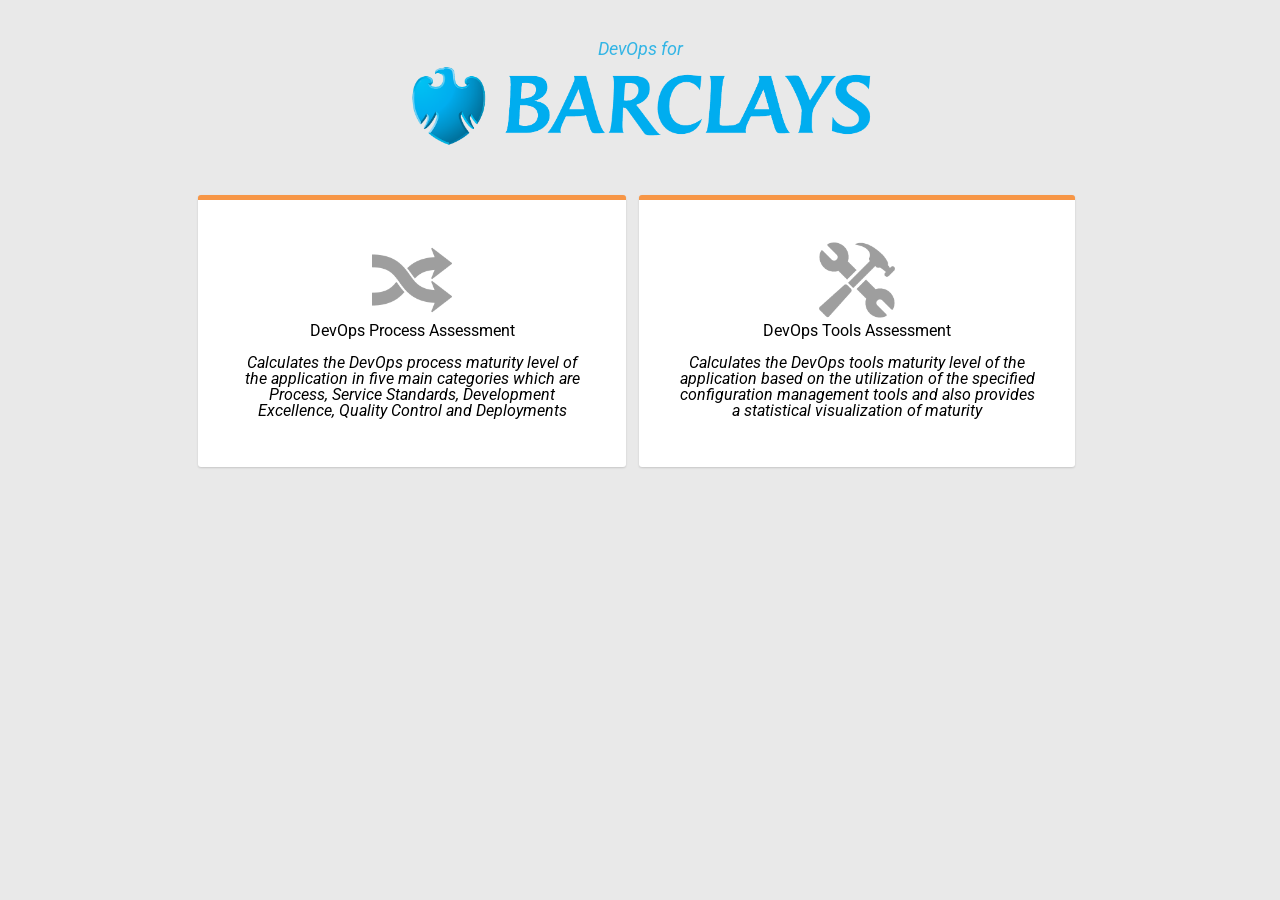
==== www/DevOpsAssessment/flowselection.html @ d39666f9 "Adding updated code for rating and db store" ====
<!DOCTYPE html>
<html >
  <head>
    <meta charset="UTF-8">
    <meta name="viewport" content="width=device-width, initial-scale=1.0">
    <title>Virtusa DevOps Assesment</title>    
    <link rel="stylesheet" href="css/reset.css">
    <link rel='stylesheet prefetch' href='http://daneden.github.io/animate.css/animate.min.css'>
    <link rel='stylesheet prefetch' href='http://fonts.googleapis.com/css?family=Roboto:400,100,400italic,700italic,700'>
    <link rel='stylesheet prefetch' href='http://maxcdn.bootstrapcdn.com/font-awesome/4.2.0/css/font-awesome.min.css'>
    <link rel="stylesheet" href="css/stylelogin.css">
  </head>
  <body>
      <table>
        <tr style="vertical-align:middle">
          
          <h2 style="margin-top:40px;font-style:italic;font-size:18px;color:#33b5e5;font-weight:400">DevOps for</h2>
            <img src="./Pictures/Barclays_logo.png" width="38%" />
            <td>
              <div  class='form1 clickablenav' style="margin-right:1%;" id="process">
                <div id="processNav" class='login'>
                  <img src="./Pictures/flowSelectionProcess.png" style="width:80px;height:80px"/>
                  <h2>DevOps Process Assessment</h2>
                  <br/>
                  <h3 style="font-style:italic">Calculates the DevOps process maturity level of the application in five main categories which are Process, Service Standards, Development Excellence, Quality Control and Deployments</h3>
                </div>
              </div>
            </td>
            <td>
              <div  class='form1 clickablenav' style="margin-left:1%;margin-right:10%;" id="tools">
                <div id="ToolsNav" class='login'>
                  <img src="./Pictures/flowSelectionTools.png" style="width:80px;height:80px"/>
                  <h2>DevOps Tools Assessment</h2>
                  <br/>
                  <h3 style="font-style:italic">Calculates the DevOps tools maturity level of the application based on the utilization of the specified configuration management tools and also provides a statistical visualization of maturity</h3>
                </div>
              </div>
            </td>
          </tr>
      </table>
    <script src='./js/jquery.min.js'></script>
    <script src="js/index.js"></script>
  </body>
</html>
---- www/DevOpsAssessment/css/stylelogin.css ----
body {
    background: #e9e9e9;
    font-family: 'Roboto', sans-serif;
    text-align: center;
    -webkit-font-smoothing: antialiased;
    -moz-osx-font-smoothing: grayscale;
}
.form {
    position: relative;
    background: #ffffff;
    width: 30%;
    margin: 40px auto 0;
    padding: 40px;
    border-top: 5px solid #F79646;
    -webkit-border-radius: 3px;
    -moz-border-radius: 3px;
    border-radius: 3px;
    -webkit-box-shadow: 0px 1px 2px 0px rgba(0, 0, 0, 0.15);
    -moz-box-shadow: 0px 1px 2px 0px rgba(0, 0, 0, 0.15);
    box-shadow: 0px 1px 2px 0px rgba(0, 0, 0, 0.15);
}
.clickablenav:hover {
    background-color: #FCD8BA;
}
.form .switch {
    cursor: pointer;
    position: absolute;
    top: 0;
    right: 0;
    background: #33b5e5;
    width: 30px;
    height: 30px;
    margin: -5px 0 0;
    -webkit-border-radius: 0 3px 0 3px;
    -moz-border-radius: 0 3px 0 3px;
    border-radius: 0 3px 0 3px;
    color: #ffffff;
    font-size: 12px;
    line-height: 30px;
    text-align: center;
}
.form .switch .tooltip {
    position: absolute;
    top: 5px;
    right: -65px;
    display: block;
    background: rgba(0, 0, 0, 0.6);
    width: auto;
    padding: 5px;
    -webkit-border-radius: 3px;
    -moz-border-radius: 3px;
    border-radius: 3px;
    color: rgba(255, 255, 255, 0.6);
    font-size: 10px;
    font-weight: 600;
    line-height: 1;
    text-align: left;
    text-transform: uppercase;
}
.form .switch .tooltip:before {
    content: '';
    position: absolute;
    top: 5px;
    left: -5px;
    display: block;
    border-top: 5px solid transparent;
    border-bottom: 5px solid transparent;
    border-right: 5px solid rgba(0, 0, 0, 0.6);
}
.form .register {
    display: none;
}
.form h2 {
    margin: 0 0 20px;
    line-height: 1;
    color: #33b5e5;
    font-size: 18px;
    font-weight: 400;
}
.form .alert {
    position: relative;
    background: #f3f3f3;
    color: #666666;
    font-size: 12px;
    margin-bottom: 20px;
    padding: 15px;
    text-align: left;
}
.form .alert .fa-times-circle {
    cursor: pointer;
    position: absolute;
    top: 50%;
    right: 10px;
    display: block;
    width: 16px;
    height: 16px;
    line-height: 16px;
    margin-top: -8px;
    float: right;
}
.form input {
    outline: none;
/*    display: block;*/
    width: 100%;
    margin: 0 0 20px;
    padding: 10px 15px;
    border: 1px solid #d9d9d9;
    -webkit-border-radius: 3px;
    -moz-border-radius: 3px;
    border-radius: 3px;
    /*  color: #ccc;*/
    font-family: "Roboto";
    -webkti-box-sizing: border-box;
    -moz-box-sizing: border-box;
    box-sizing: border-box;
    font-size: 14px;
    -webkit-font-smoothing: antialiased;
    -moz-osx-font-smoothing: grayscale;
    -webkit-transition: all 0.3s linear 0s;
    -moz-transition: all 0.3s linear 0s;
    -ms-transition: all 0.3s linear 0s;
    -o-transition: all 0.3s linear 0s;
    transition: all 0.3s linear 0s;
}
.form input:focus {
    color: #333333;
    border: 1px solid #33b5e5;
}
select {
    outline: none;
    display: block;
    width: 100%;
    margin: 0 0 20px;
    padding: 10px 15px;
    border: 1px solid #d9d9d9;
    -webkit-border-radius: 3px;
    -moz-border-radius: 3px;
    border-radius: 3px;
    /*  color: #ccc;*/
    font-family: "Roboto";
    -webkti-box-sizing: border-box;
    -moz-box-sizing: border-box;
    box-sizing: border-box;
    font-size: 14px;
    -webkit-font-smoothing: antialiased;
    -moz-osx-font-smoothing: grayscale;
    -webkit-transition: all 0.3s linear 0s;
    -moz-transition: all 0.3s linear 0s;
    -ms-transition: all 0.3s linear 0s;
    -o-transition: all 0.3s linear 0s;
    transition: all 0.3s linear 0s;
}

select:focus{
    color: #333333;
    border: 1px solid #33b5e5;
}

select:required:invalid {
  color: gray;
}
option[value=""][disabled] {
  display: none;
}
option {
  color: black;
}

/*check box list*/

.container {
/*    border: 2px solid #ccc;*/
/*    width: 300px;*/
    height: 100px;
    overflow-y: scroll;
    /**/
    outline: none;
    display: block;
    width: 100%;
    margin: 0 0 20px;
    padding: 10px 15px;
    border: 1px solid #d9d9d9;
    -webkit-border-radius: 3px;
    -moz-border-radius: 3px;
    border-radius: 3px;
    /*  color: #ccc;*/
    font-family: "Roboto";
    -webkti-box-sizing: border-box;
    -moz-box-sizing: border-box;
    box-sizing: border-box;
    font-size: 14px;
    -webkit-font-smoothing: antialiased;
    -moz-osx-font-smoothing: grayscale;
    -webkit-transition: all 0.3s linear 0s;
    -moz-transition: all 0.3s linear 0s;
    -ms-transition: all 0.3s linear 0s;
    -o-transition: all 0.3s linear 0s;
    transition: all 0.3s linear 0s;
}

.container:focus{
    color: #333333;
    border: 1px solid #33b5e5;
}

/*.form button {
    cursor: pointer;
    background: #33b5e5;
    width: 100%;
    padding: 10px 15px;
    margin-bottom: 25px;
    border: 0;
    -webkit-border-radius: 3px;
    -moz-border-radius: 3px;
    border-radius: 3px;
    color: #ffffff;
    font-family: "Roboto";
    font-size: 14px;
    font-weight: 400;
    -webkit-font-smoothing: antialiased;
    -moz-osx-font-smoothing: grayscale;
    -webkit-transition: all 0.3s linear 0s;
    -moz-transition: all 0.3s linear 0s;
    -ms-transition: all 0.3s linear 0s;
    -o-transition: all 0.3s linear 0s;
    transition: all 0.3s linear 0s;
}*/
.formbtn {
    cursor: pointer;
    background: #33b5e5;
    width: 100%;
    padding: 10px 15px;
    margin-bottom: 25px;
    border: 0;
    -webkit-border-radius: 3px;
    -moz-border-radius: 3px;
    border-radius: 3px;
    color: #ffffff;
    font-family: "Roboto";
    font-size: 14px;
    font-weight: 400;
    -webkit-font-smoothing: antialiased;
    -moz-osx-font-smoothing: grayscale;
    -webkit-transition: all 0.3s linear 0s;
    -moz-transition: all 0.3s linear 0s;
    -ms-transition: all 0.3s linear 0s;
    -o-transition: all 0.3s linear 0s;
    transition: all 0.3s linear 0s;
}

.formbtn:hover {
    background: #1a9bcb;
}

/*.form button:hover {
    background: #1a9bcb;
}*/
.form footer {
    background: #f2f2f2;
    width: 100%;
    padding: 15px 40px;
    margin: 0 0 -40px -40px;
    -webkit-border-radius: 0 0 3px 3px;
    -moz-border-radius: 0 0 3px 3px;
    border-radius: 0 0 3px 3px;
    color: #666666;
    font-size: 12px;
    text-align: center;
}
.form footer a {
    color: #333333;
    text-decoration: none;
}
.info {
    width: 300px;
    margin: 25px auto;
    text-align: center;
}
.info h1 {
    margin: 0;
    padding: 0;
    font-size: 24px;
    font-weight: 400;
    color: #333333;
}
.info span {
    color: #666666;
    font-size: 12px;
}
.info span a {
    color: #000000;
    text-decoration: none;
}
.info span .fa {
    color: #33b5e5;
}
.info span .spoilers {
    color: #999999;
    margin-top: 5px;
    font-size: 10px;
}
@media only screen and (max-width: 1920px) {
    .form1 {
        position: relative;
        background: #ffffff;
        width: 55%;
        height: 187px;
        margin: 40px auto 0;
        padding: 40px;
        border-top: 5px solid #F79646;
        -webkit-border-radius: 3px;
        -moz-border-radius: 3px;
        border-radius: 3px;
        -webkit-box-shadow: 0px 1px 2px 0px rgba(0, 0, 0, 0.15);
        -moz-box-shadow: 0px 1px 2px 0px rgba(0, 0, 0, 0.15);
        box-shadow: 0px 1px 2px 0px rgba(0, 0, 0, 0.15);
    }
}
@media only screen and (max-width: 1400px) {
    .form1 {
        position: relative;
        background: #ffffff;
        width: 55%;
        height: 187px;
        margin: 40px auto 0;
        padding: 40px;
        border-top: 5px solid #F79646;
        -webkit-border-radius: 3px;
        -moz-border-radius: 3px;
        border-radius: 3px;
        -webkit-box-shadow: 0px 1px 2px 0px rgba(0, 0, 0, 0.15);
        -moz-box-shadow: 0px 1px 2px 0px rgba(0, 0, 0, 0.15);
        box-shadow: 0px 1px 2px 0px rgba(0, 0, 0, 0.15);
    }
}
@media only screen and (max-width: 1200px) {
    .form1 {
        position: relative;
        background: #ffffff;
        width: 55%;
        height: 243px;
        margin: 40px auto 0;
        padding: 40px;
        border-top: 5px solid #F79646;
        -webkit-border-radius: 3px;
        -moz-border-radius: 3px;
        border-radius: 3px;
        -webkit-box-shadow: 0px 1px 2px 0px rgba(0, 0, 0, 0.15);
        -moz-box-shadow: 0px 1px 2px 0px rgba(0, 0, 0, 0.15);
        box-shadow: 0px 1px 2px 0px rgba(0, 0, 0, 0.15);
    }
}
@media only screen and (max-width: 1200px) {
    .form1 {
        position: relative;
        background: #ffffff;
        width: 55%;
        height: 243px;
        margin: 40px auto 0;
        padding: 40px;
        border-top: 5px solid #F79646;
        -webkit-border-radius: 3px;
        -moz-border-radius: 3px;
        border-radius: 3px;
        -webkit-box-shadow: 0px 1px 2px 0px rgba(0, 0, 0, 0.15);
        -moz-box-shadow: 0px 1px 2px 0px rgba(0, 0, 0, 0.15);
        box-shadow: 0px 1px 2px 0px rgba(0, 0, 0, 0.15);
    }
}

/* Medium Devices, Desktops */

@media only screen and (max-width: 992px) {
    .form1 {
        position: relative;
        background: #ffffff;
        width: 55%;
        height: 260px;
        margin: 40px auto 0;
        padding: 40px;
        border-top: 5px solid #F79646;
        -webkit-border-radius: 3px;
        -moz-border-radius: 3px;
        border-radius: 3px;
        -webkit-box-shadow: 0px 1px 2px 0px rgba(0, 0, 0, 0.15);
        -moz-box-shadow: 0px 1px 2px 0px rgba(0, 0, 0, 0.15);
        box-shadow: 0px 1px 2px 0px rgba(0, 0, 0, 0.15);
    }
}

/* Small Devices, Tablets */

@media only screen and (max-width: 768px) {
    .form1 {
        position: relative;
        background: #ffffff;
        width: 55%;
        height: 390px;
        margin: 40px auto 0;
        padding: 40px;
        border-top: 5px solid #F79646;
        -webkit-border-radius: 3px;
        -moz-border-radius: 3px;
        border-radius: 3px;
        -webkit-box-shadow: 0px 1px 2px 0px rgba(0, 0, 0, 0.15);
        -moz-box-shadow: 0px 1px 2px 0px rgba(0, 0, 0, 0.15);
        box-shadow: 0px 1px 2px 0px rgba(0, 0, 0, 0.15);
    }
}

/* Extra Small Devices, Phones */

@media only screen and (max-width: 480px) {
    .form1 {
        position: relative;
        background: #ffffff;
        width: 55%;
        margin: 40px auto 0;
        padding: 40px;
        border-top: 5px solid #F79646;
        -webkit-border-radius: 3px;
        -moz-border-radius: 3px;
        border-radius: 3px;
        -webkit-box-shadow: 0px 1px 2px 0px rgba(0, 0, 0, 0.15);
        -moz-box-shadow: 0px 1px 2px 0px rgba(0, 0, 0, 0.15);
        box-shadow: 0px 1px 2px 0px rgba(0, 0, 0, 0.15);
    }
}
#processNav:hover {
    cursor: pointer;
}
#ToolsNav:hover {
    cursor: pointer;
}
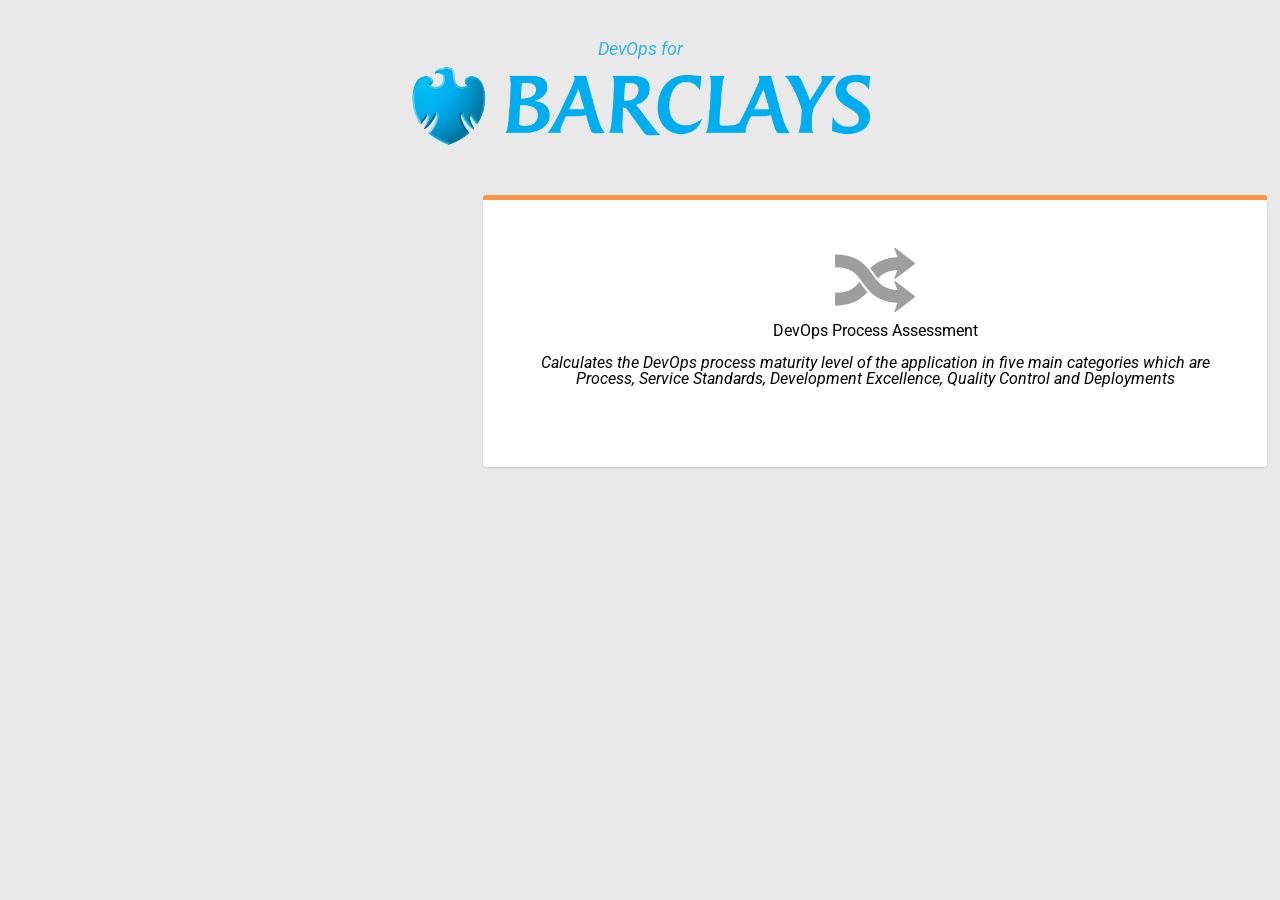
==== commit d754c0d5: "Added changes to fix minor bugs and updated questions json" ====
--- a/www/DevOpsAssessment/flowselection.html
+++ b/www/DevOpsAssessment/flowselection.html
@@ -17,22 +17,12 @@
           <h2 style="margin-top:40px;font-style:italic;font-size:18px;color:#33b5e5;font-weight:400">DevOps for</h2>
             <img src="./Pictures/Barclays_logo.png" width="38%" />
             <td>
-              <div  class='form1 clickablenav' style="margin-right:1%;" id="process">
+              <div  class='form1 clickablenav' width="38%" style="margin-right:1%;" id="process">
                 <div id="processNav" class='login'>
                   <img src="./Pictures/flowSelectionProcess.png" style="width:80px;height:80px"/>
                   <h2>DevOps Process Assessment</h2>
                   <br/>
                   <h3 style="font-style:italic">Calculates the DevOps process maturity level of the application in five main categories which are Process, Service Standards, Development Excellence, Quality Control and Deployments</h3>
-                </div>
-              </div>
-            </td>
-            <td>
-              <div  class='form1 clickablenav' style="margin-left:1%;margin-right:10%;" id="tools">
-                <div id="ToolsNav" class='login'>
-                  <img src="./Pictures/flowSelectionTools.png" style="width:80px;height:80px"/>
-                  <h2>DevOps Tools Assessment</h2>
-                  <br/>
-                  <h3 style="font-style:italic">Calculates the DevOps tools maturity level of the application based on the utilization of the specified configuration management tools and also provides a statistical visualization of maturity</h3>
                 </div>
               </div>
             </td>
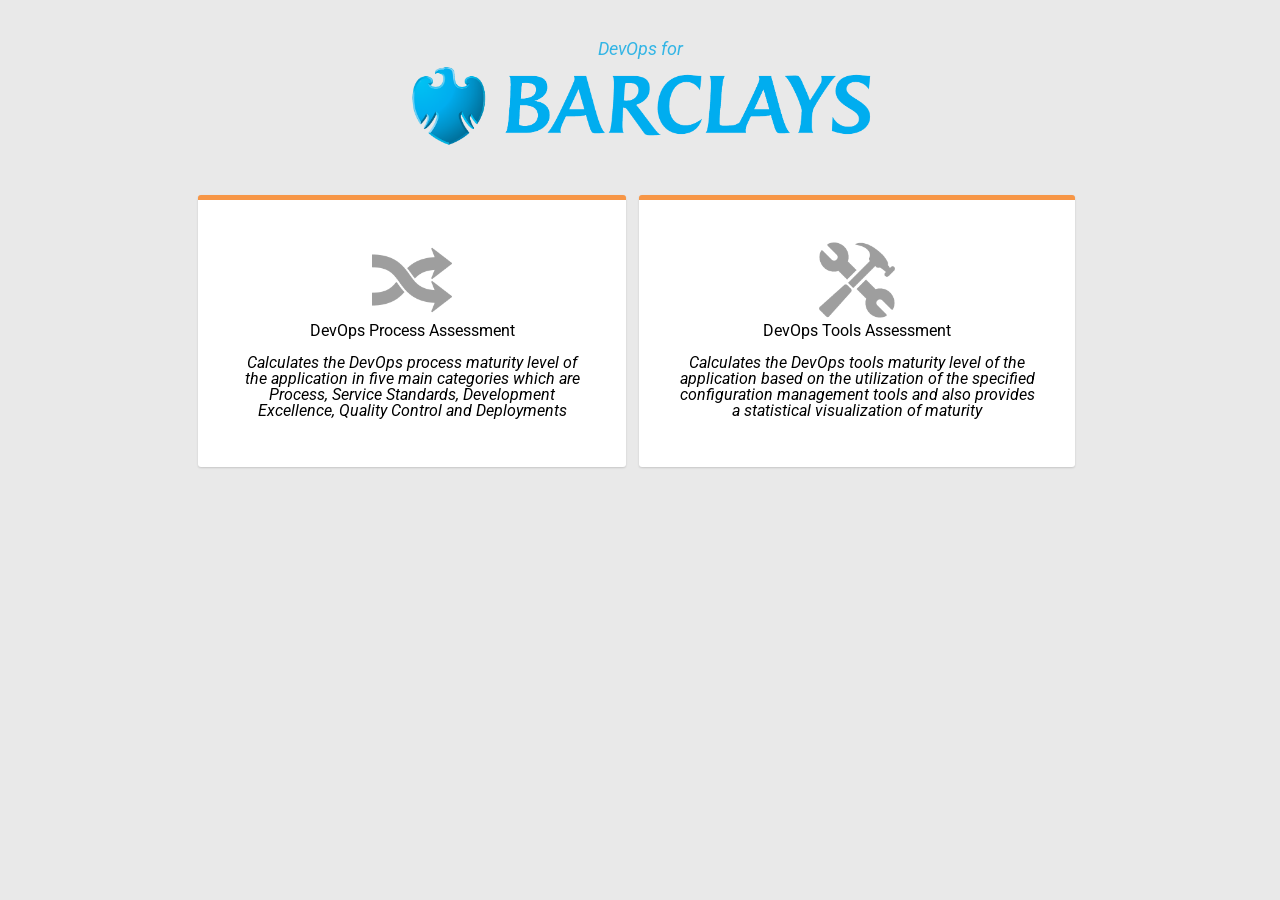
==== commit 0f5f7430: "Updated changes for IE from Ronan" ====
--- a/www/DevOpsAssessment/flowselection.html
+++ b/www/DevOpsAssessment/flowselection.html
@@ -17,12 +17,22 @@
           <h2 style="margin-top:40px;font-style:italic;font-size:18px;color:#33b5e5;font-weight:400">DevOps for</h2>
             <img src="./Pictures/Barclays_logo.png" width="38%" />
             <td>
-              <div  class='form1 clickablenav' width="38%" style="margin-right:1%;" id="process">
+              <div  class='form1 clickablenav' style="margin-right:1%;" id="process">
                 <div id="processNav" class='login'>
                   <img src="./Pictures/flowSelectionProcess.png" style="width:80px;height:80px"/>
                   <h2>DevOps Process Assessment</h2>
                   <br/>
                   <h3 style="font-style:italic">Calculates the DevOps process maturity level of the application in five main categories which are Process, Service Standards, Development Excellence, Quality Control and Deployments</h3>
+                </div>
+              </div>
+            </td>
+            <td>
+              <div  class='form1 clickablenav' style="margin-left:1%;margin-right:10%;" id="tools">
+                <div id="ToolsNav" class='login'>
+                  <img src="./Pictures/flowSelectionTools.png" style="width:80px;height:80px"/>
+                  <h2>DevOps Tools Assessment</h2>
+                  <br/>
+                  <h3 style="font-style:italic">Calculates the DevOps tools maturity level of the application based on the utilization of the specified configuration management tools and also provides a statistical visualization of maturity</h3>
                 </div>
               </div>
             </td>
